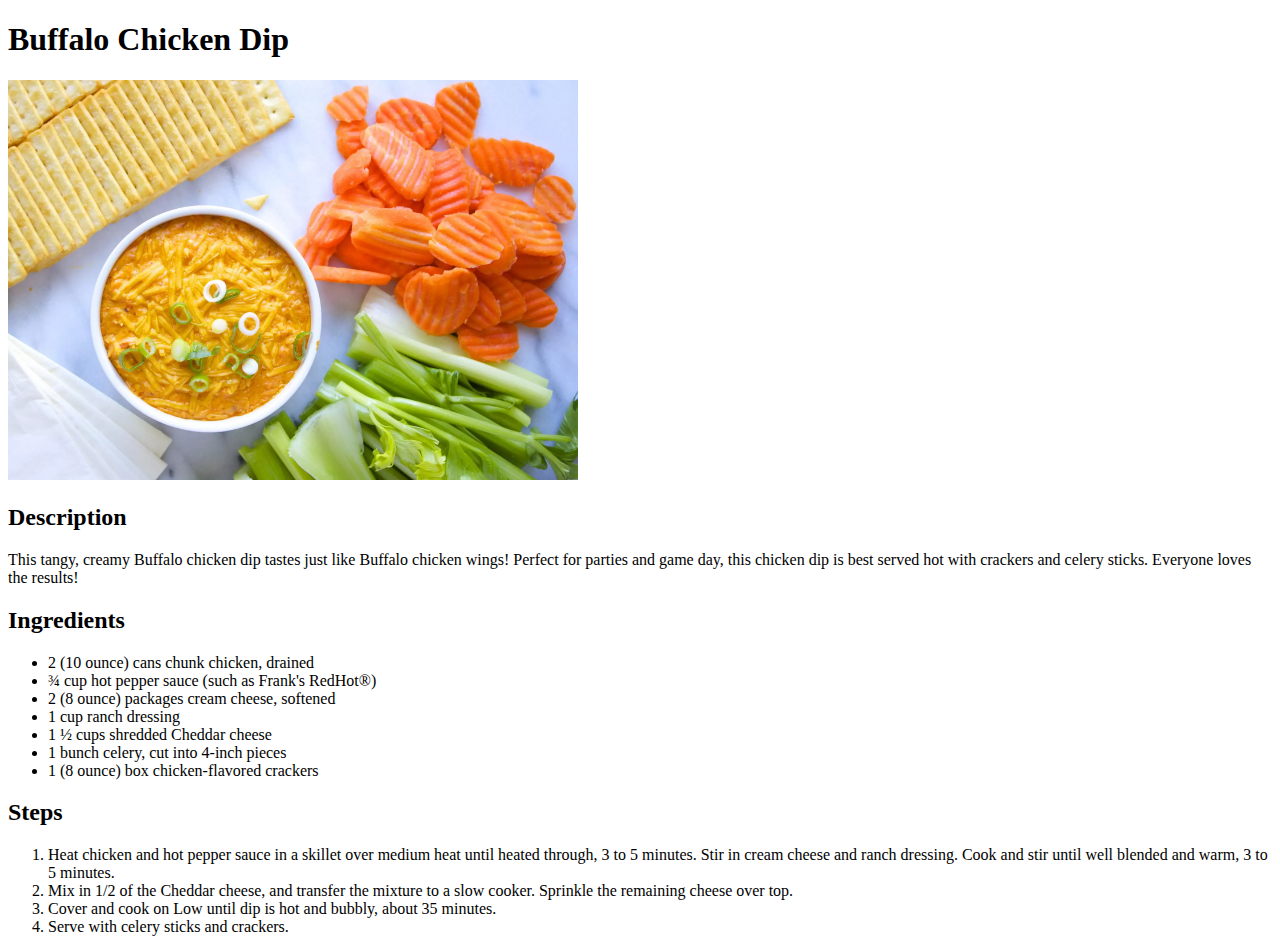
==== recipes/buffalo-chicken-dip.html @ 15fc64cc "Add info to Buffalo Chicken Dip recipe" ====
<!DOCTYPE html>
<html lang="en">

<head>
    <meta charset="UTF-8">
    <meta http-equiv="X-UA-Compatible" content="IE=edge">
    <meta name="viewport" content="width=device-width, initial-scale=1.0">
    <title>Buffalo Chicken Dip</title>
</head>

<body>
    <h1>Buffalo Chicken Dip</h1>
        <img src="buffalo-chicken-dip.webp" height="400px">
    <h2>Description</h2>
        <p>This tangy, creamy Buffalo chicken dip tastes just like Buffalo chicken wings! Perfect for parties and game day,
        this chicken dip is best served hot with crackers and celery sticks. Everyone loves the results!</p>
    <h2>Ingredients</h2>
        <ul>
            <li>2 (10 ounce) cans chunk chicken, drained</li>
            <li>¾ cup hot pepper sauce (such as Frank's RedHot®)</li>
            <li>2 (8 ounce) packages cream cheese, softened</li>
            <li>1 cup ranch dressing</li>
            <li>1 ½ cups shredded Cheddar cheese</li>
            <li>1 bunch celery, cut into 4-inch pieces</li>
            <li>1 (8 ounce) box chicken-flavored crackers</li>
        </ul>
    <h2>Steps</h2>
        <ol>
            <li>Heat chicken and hot pepper sauce in a skillet over medium heat until heated through, 3 to 5 minutes. Stir in cream cheese and ranch dressing. Cook and stir until well blended and warm, 3 to 5 minutes.</li>
            <li>Mix in 1/2 of the Cheddar cheese, and transfer the mixture to a slow cooker. Sprinkle the remaining cheese over top.</li>
            <li>Cover and cook on Low until dip is hot and bubbly, about 35 minutes.</li>
            <li>Serve with celery sticks and crackers.</li>
        </ol>

</body>

</html>
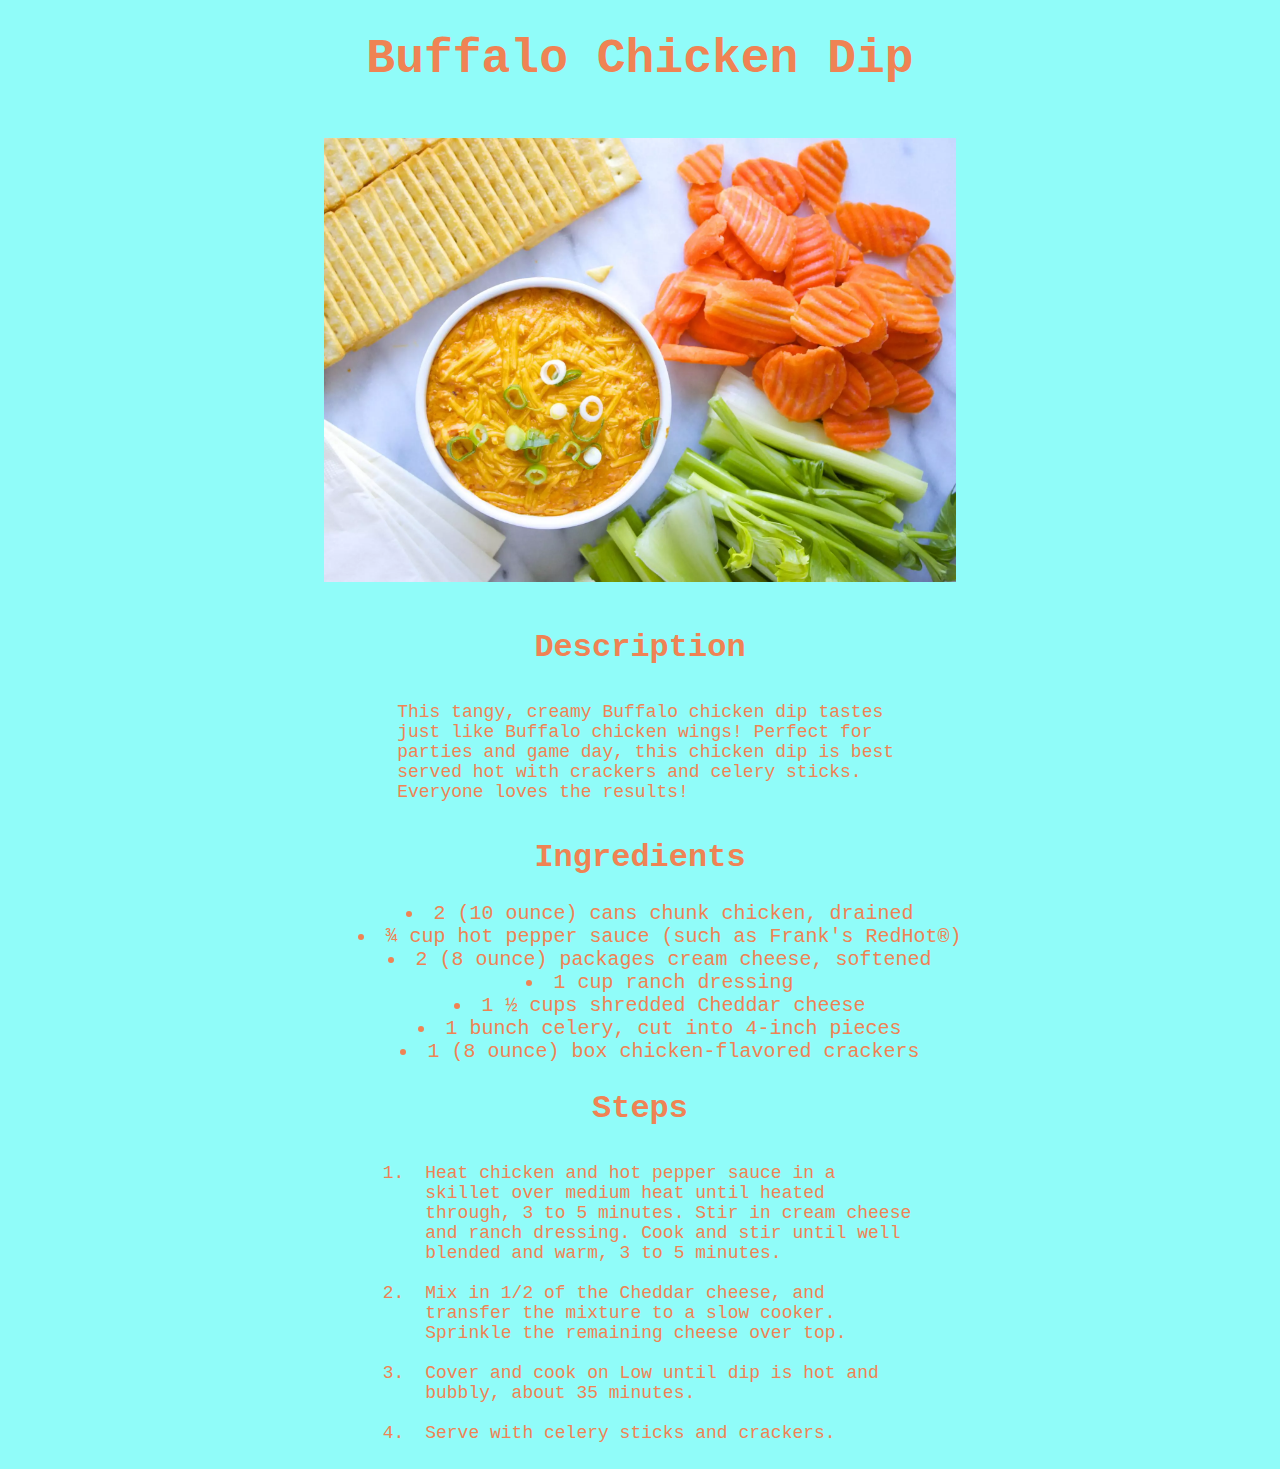
==== commit f9d89b13: "Add a CSS stylesheet and apply some basic CSS properties" ====
--- a/recipes/buffalo-chicken-dip.html
+++ b/recipes/buffalo-chicken-dip.html
@@ -5,31 +5,32 @@
     <meta charset="UTF-8">
     <meta http-equiv="X-UA-Compatible" content="IE=edge">
     <meta name="viewport" content="width=device-width, initial-scale=1.0">
+    <link rel="stylesheet" href="../style.css">
     <title>Buffalo Chicken Dip</title>
 </head>
 
 <body>
-    <h1>Buffalo Chicken Dip</h1>
-        <img src="buffalo-chicken-dip.webp" height="400px">
-    <h2>Description</h2>
-        <p>This tangy, creamy Buffalo chicken dip tastes just like Buffalo chicken wings! Perfect for parties and game day,
+    <h1 class="main-title">Buffalo Chicken Dip</h1>
+        <img src="buffalo-chicken-dip.webp" class="recipe-image">
+    <h2 class="subtitle">Description</h2>
+        <p class="normal-text">This tangy, creamy Buffalo chicken dip tastes just like Buffalo chicken wings! Perfect for parties and game day,
         this chicken dip is best served hot with crackers and celery sticks. Everyone loves the results!</p>
-    <h2>Ingredients</h2>
+    <h2 class="subtitle">Ingredients</h2>
         <ul>
-            <li>2 (10 ounce) cans chunk chicken, drained</li>
-            <li>¾ cup hot pepper sauce (such as Frank's RedHot®)</li>
-            <li>2 (8 ounce) packages cream cheese, softened</li>
-            <li>1 cup ranch dressing</li>
-            <li>1 ½ cups shredded Cheddar cheese</li>
-            <li>1 bunch celery, cut into 4-inch pieces</li>
-            <li>1 (8 ounce) box chicken-flavored crackers</li>
+            <li class="recipe-list">2 (10 ounce) cans chunk chicken, drained</li>
+            <li class="recipe-list">¾ cup hot pepper sauce (such as Frank's RedHot®)</li>
+            <li class="recipe-list">2 (8 ounce) packages cream cheese, softened</li>
+            <li class="recipe-list">1 cup ranch dressing</li>
+            <li class="recipe-list">1 ½ cups shredded Cheddar cheese</li>
+            <li class="recipe-list">1 bunch celery, cut into 4-inch pieces</li>
+            <li class="recipe-list">1 (8 ounce) box chicken-flavored crackers</li>
         </ul>
-    <h2>Steps</h2>
+    <h2 class="subtitle">Steps</h2>
         <ol>
-            <li>Heat chicken and hot pepper sauce in a skillet over medium heat until heated through, 3 to 5 minutes. Stir in cream cheese and ranch dressing. Cook and stir until well blended and warm, 3 to 5 minutes.</li>
-            <li>Mix in 1/2 of the Cheddar cheese, and transfer the mixture to a slow cooker. Sprinkle the remaining cheese over top.</li>
-            <li>Cover and cook on Low until dip is hot and bubbly, about 35 minutes.</li>
-            <li>Serve with celery sticks and crackers.</li>
+            <li class="recipe-list normal-text">Heat chicken and hot pepper sauce in a skillet over medium heat until heated through, 3 to 5 minutes. Stir in cream cheese and ranch dressing. Cook and stir until well blended and warm, 3 to 5 minutes.</li>
+            <li class="recipe-list normal-text">Mix in 1/2 of the Cheddar cheese, and transfer the mixture to a slow cooker. Sprinkle the remaining cheese over top.</li>
+            <li class="recipe-list normal-text">Cover and cook on Low until dip is hot and bubbly, about 35 minutes.</li>
+            <li class="recipe-list normal-text">Serve with celery sticks and crackers.</li>
         </ol>
 
 </body>
--- a/style.css
+++ b/style.css
@@ -0,0 +1,54 @@
+body {
+    background-color: #90fcf9;
+    font-family: 'Courier New', Courier, monospace;
+}
+
+.main-title, 
+.subtitle {
+    font-weight: bold;
+    color: #EF8354;
+    text-align: center;
+
+}
+
+.main-title {
+    font-size: 48px;
+}
+
+.subtitle {
+    font-size: 32px;
+}
+
+ul .recipe-list {
+    font-size: 20px;
+    font-family: 'Courier New', Courier, monospace;
+    color:#EF8354;
+    text-align: center;
+    list-style-position: inside;
+    
+}
+
+.normal-text {
+    font-size: 18px;
+    color:#EF8354;
+    width: 40%;
+    box-align: center;
+    margin-left: 30%;
+    margin-right: auto;
+    padding: 10px;
+    
+}
+
+.recipe-image {
+    display: block;
+    height: auto;
+    width: 50%;
+    margin: auto;
+    margin: auto;
+    padding: 20px;
+ 
+}
+
+
+
+
